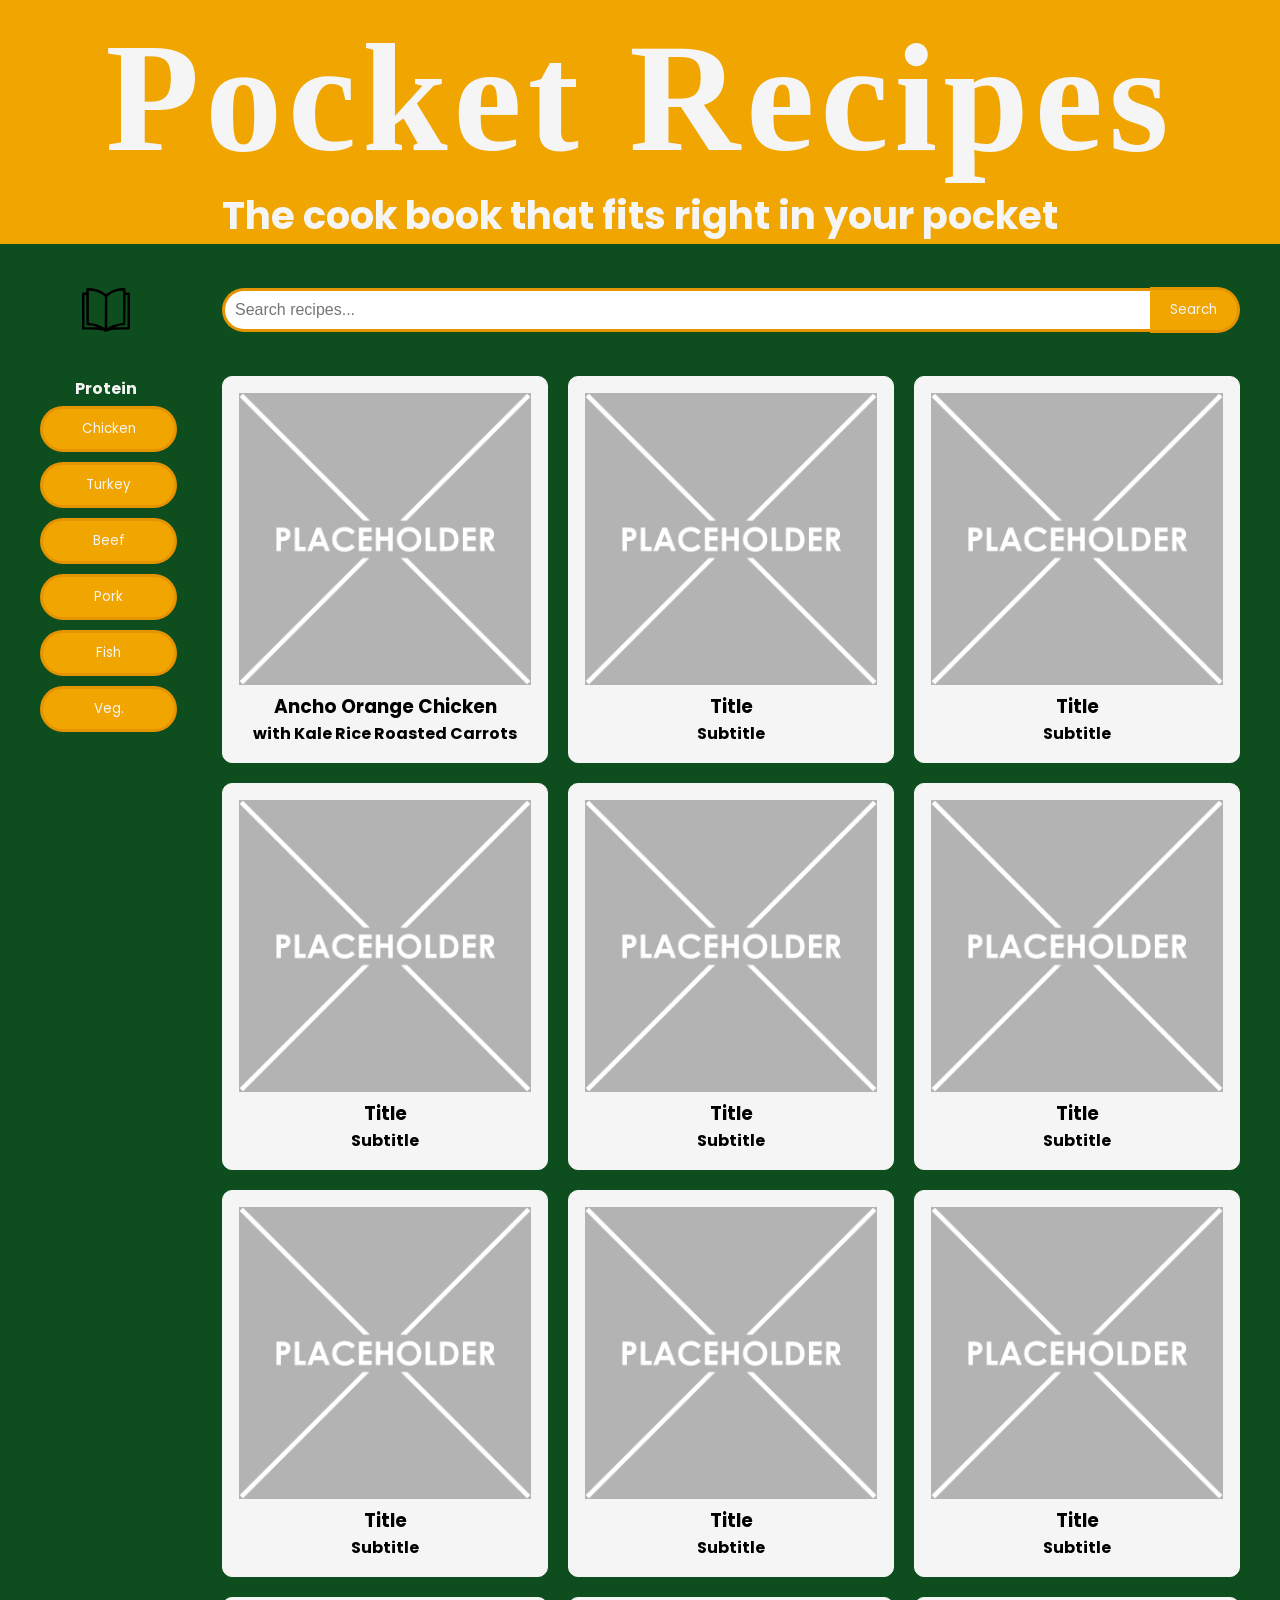
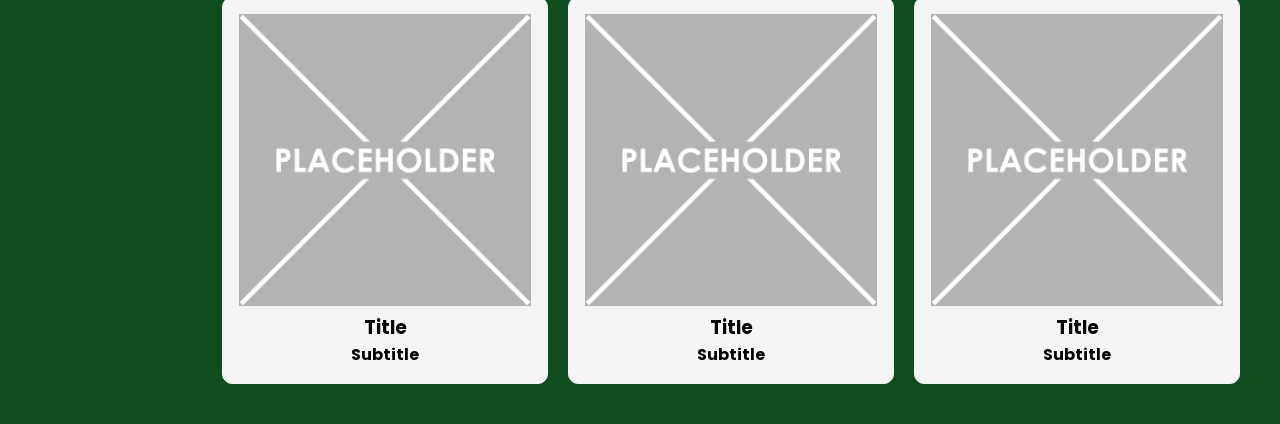
==== index.html @ 2222b702 "Create index.html" ====
<!DOCTYPE html>
<html lang="en">
<head>
    <meta charset="UTF-8">
    <meta name="viewport" content="width=device-width, initial-scale=1.0">
    <title>Pocket Recipes Home Page</title>
    <link href="styles.css" rel="stylesheet" type="text/css"> 
    <link rel="preconnect" href="https://fonts.googleapis.com">
    <link rel="preconnect" href="https://fonts.gstatic.com" crossorigin>
    <link href="https://fonts.googleapis.com/css2?family=Poppins:ital,wght@0,100;0,200;0,300;0,400;0,500;0,600;0,700;0,800;0,900;1,100;1,200;1,300;1,400;1,500;1,600;1,700;1,800;1,900&display=swap" rel="stylesheet">
</head>
<body>
    <div class="hero">
        <div class="hero-text">
            <h1>Pocket Recipes</h1>
            <h2>The cook book that fits right in your pocket</h2>
        </div>
        <!-- <div class="hero-img">
            <img src="" alt="noodles">
        </div> -->
    </div> 

    <div class="search">
        <div class="icon">
            <a href="index.html">
                <img src="assets/logo-icon.svg" alt="cook book icon">
            </a>
        </div>
        <div class="search-bar">
            <input type="text" id="searchInput" placeholder="Search recipes..." />
            <button onclick="performSearch()">Search</button>
            <p id="error-message" style="display: none; color: red;"></p>
        </div>
    </div>
    
    <div class="recipes">
        <div class="filter">           
            <div class="filter-text">
                <p><strong>Protein</strong></p>
            </div>
            <div class="filter-buttons">
                <button type="button">Chicken</button>
                <button type="button">Turkey</button>
                <button type="button">Beef</button>
                <button type="button">Pork</button>
                <button type="button">Fish</button>
                <button type="button">Veg.</button>
            </div>
        </div>
        <div class="items">
            <div class="item-card">
                <img src="assets/placeholder-min.png" alt="">
                <h3>Ancho Orange Chicken</h3>
                <h4>with Kale Rice Roasted Carrots</h4>
            </div>
            <div class="item-card">
                <img src="assets/placeholder-min.png" alt="">
                <h3>Title</h3>
                <h4>Subtitle</h4>
            </div>
            <div class="item-card">
                <img src="assets/placeholder-min.png" alt="">
                <h3>Title</h3>
                <h4>Subtitle</h4>
            </div>
            <div class="item-card">
                <img src="assets/placeholder-min.png" alt="">
                <h3>Title</h3>
                <h4>Subtitle</h4>
            </div>
            <div class="item-card">
                <img src="assets/placeholder-min.png" alt="">
                <h3>Title</h3>
                <h4>Subtitle</h4>
            </div>
            <div class="item-card">
                <img src="assets/placeholder-min.png" alt="">
                <h3>Title</h3>
                <h4>Subtitle</h4>
            </div>
            <div class="item-card">
                <img src="assets/placeholder-min.png" alt="">
                <h3>Title</h3>
                <h4>Subtitle</h4>
            </div>
            <div class="item-card">
                <img src="assets/placeholder-min.png" alt="">
                <h3>Title</h3>
                <h4>Subtitle</h4>
            </div>
            <div class="item-card">
                <img src="assets/placeholder-min.png" alt="">
                <h3>Title</h3>
                <h4>Subtitle</h4>
            </div>
            <div class="item-card">
                <img src="assets/placeholder-min.png" alt="">
                <h3>Title</h3>
                <h4>Subtitle</h4>
            </div>
            <div class="item-card">
                <img src="assets/placeholder-min.png" alt="">
                <h3>Title</h3>
                <h4>Subtitle</h4>
            </div>
            <div class="item-card">
                <img src="assets/placeholder-min.png" alt="">
                <h3>Title</h3>
                <h4>Subtitle</h4>
            </div>
        </div>
    </div>

    <!-- <footer>
        <h3>Fei Young, 2024</h3>
    </footer> -->
    <script src="scripts.js"></script>
</body>
</html>
---- styles.css ----
* {
    margin: 0;
    padding: 0;
    box-sizing: border-box;
}

:root {
    --orange: #f0a500;
    --dark-orange:#e59400; 
    --darker-orange: #c07d00;
    --burnt-orange: #cc7d06;
    --dark-green: #0d4d1e;
    --light-green: #197f34;
}

@font-face {
    font-family: "FFat";
    src: url(/idm232-jy585/fonts/FranxurterTotallyFat-X3G4Z.ttf);
}

@font-face {
    font-family: "FMed";
    src: url(/idm232-jy585/fonts/FranxurterTotallyMedium-gxwjp.ttf);
}

.hero {
    background-color: var(--orange); 
}

.hero-text h1{
    font-family: FMed;
    color: whitesmoke;
    letter-spacing: 6px;
    font-size: 12vw;
    text-align: center;
    padding: 10px 20px 0px 20px;
}

.hero-text h2 {
    font-family: Poppins;
    color: whitesmoke;
    font-size: 3vw;
    text-align: center;
    margin-bottom: 20px;
}

.hero-img {
    position: relative; 
    width: 100%; 
    overflow: visible;
}

.hero-img img {
    width: 110%; 
    height: auto; 
    display: block; 
    margin-left: -4%; 
    stroke: whitesmoke;
    stroke-width: 100%;;
}

body {
    background-color: var(--dark-green);
}

.icon img{
    width: 30%;
    height: auto;
    color: whitesmoke;
    fill: whitesmoke;
}

.icon a {
    display: flex;
    justify-content: center;
    align-items: center;
    margin-left: 20px;
    margin-top: 20px;
    margin-bottom: 20px;
}

.search {
    display: grid;
    grid-template-columns: 15% 85%;
}

.search-bar {
    display: flex;
    justify-content: center;
    align-items: center;
    margin: 20px 40px 20px 30px;
    background-color: var(--dark-green);
}

.search-bar input {
    padding: 10px;
    font-size: 16px;
    border: 3px solid var(--dark-orange);
    border-radius: 30px 0px 0px 30px;
    width: 100%;
    outline: none;
    border-right: none;
}

.search-bar button {
    background-color: var(--orange);
    color: whitesmoke;
    border: 3px solid var(--dark-orange);
    border-left: none;
    border-radius: 0px 30px 30px 0; 
    padding: 10px 20px ;
    cursor: pointer;
    font-family: Poppins;
    outline: none;
}

.search-bar button:hover {
    background-color: var(--dark-orange); 
}

#error-message {
    margin-left: 20px;
    margin-right: 20px;
    font-family: Poppins;
}

.recipes {
    display: grid;
    grid-template-columns: 15% 85%;
}

.filter {
    background-color: var(--dark-green); 
    padding: 20px 0px 20px 20px; 
}

.filter-text {
    font-family: Poppins;
    text-align: center;
    color: whitesmoke;
}

.filter-buttons {
    display: flex;
    flex-direction: column;
    align-items: center;
}

.filter-buttons button {
    background-color: var(--orange);
    border-radius: 30px;
    border: 3px solid var(--dark-orange);
    font-family: Poppins;
    color: whitesmoke;
    width: 80%;
    padding: 10px;
    margin: 5px 0px 5px 5px;
    text-align: center;
}

.filter-buttons button:hover {
    cursor: pointer;
    background-color: var(--dark-orange);
}

.filter-buttons button.active {
    background-color: var(--burnt-orange); 
    border: 4px solid var(--dark-orange); 
}

.items {
    background-color: var(--dark-green); 
    padding: 20px 40px 40px 30px;
    display: grid;
    grid-template-columns: repeat(3, 1fr); 
    gap: 20px;
}

.item-card {
    border: 1px solid whitesmoke;
    background-color: whitesmoke;
    border-radius: 10px;
    padding: 16px;
    text-align: center;
    transition: transform 0.3s ease;
    font-family: Poppins;
}

.item-card:hover {
    transform: scale(1.05);
}

.item-card img {
    width: 100%;
    height: auto;
}
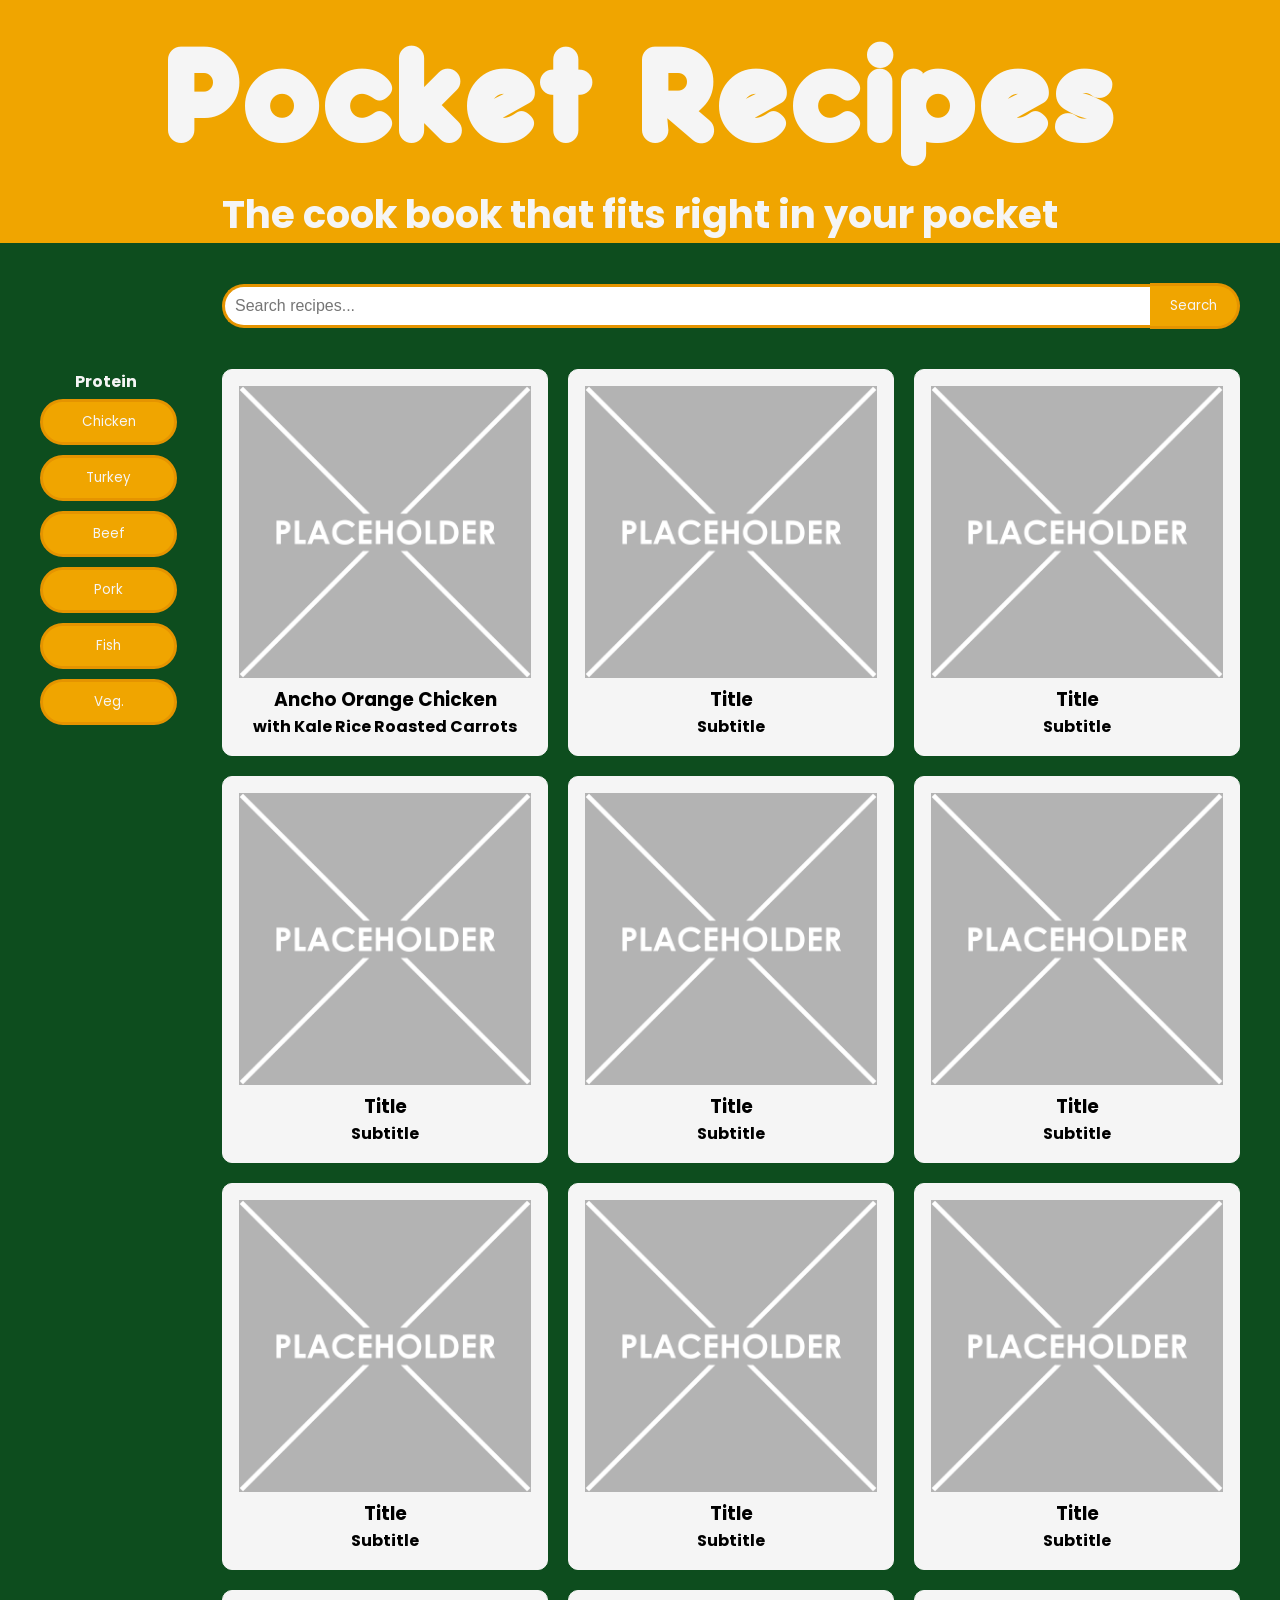
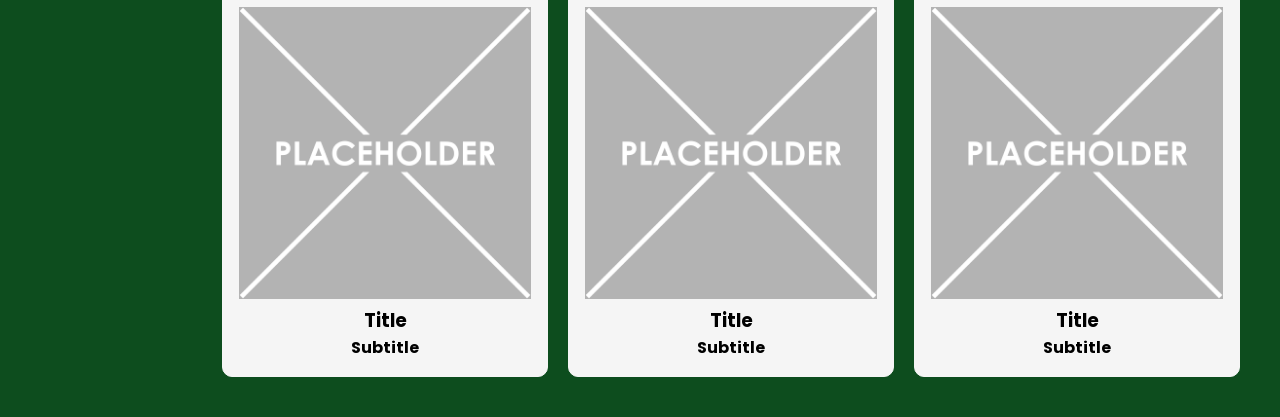
==== commit f67d1d61: "Update styles.css" ====
--- a/index.html
+++ b/index.html
@@ -22,9 +22,9 @@
 
     <div class="search">
         <div class="icon">
-            <a href="index.html">
+            <!-- <a href="index.html">
                 <img src="assets/logo-icon.svg" alt="cook book icon">
-            </a>
+            </a> -->
         </div>
         <div class="search-bar">
             <input type="text" id="searchInput" placeholder="Search recipes..." />
--- a/styles.css
+++ b/styles.css
@@ -15,12 +15,12 @@
 
 @font-face {
     font-family: "FFat";
-    src: url(/idm232-jy585/fonts/FranxurterTotallyFat-X3G4Z.ttf);
+    src: url(fonts/FranxurterTotallyFat-X3G4Z.ttf);
 }
 
 @font-face {
     font-family: "FMed";
-    src: url(/idm232-jy585/fonts/FranxurterTotallyMedium-gxwjp.ttf);
+    src: url(fonts/FranxurterTotallyMedium-gxwjp.ttf);
 }
 
 .hero {
@@ -28,7 +28,7 @@
 }
 
 .hero-text h1{
-    font-family: FMed;
+    font-family: "FMed";
     color: whitesmoke;
     letter-spacing: 6px;
     font-size: 12vw;
@@ -37,7 +37,7 @@
 }
 
 .hero-text h2 {
-    font-family: Poppins;
+    font-family: "Poppins";
     color: whitesmoke;
     font-size: 3vw;
     text-align: center;
@@ -63,7 +63,7 @@
     background-color: var(--dark-green);
 }
 
-.icon img{
+/* .icon img{
     width: 30%;
     height: auto;
     color: whitesmoke;
@@ -77,7 +77,7 @@
     margin-left: 20px;
     margin-top: 20px;
     margin-bottom: 20px;
-}
+} */
 
 .search {
     display: grid;
@@ -110,7 +110,7 @@
     border-radius: 0px 30px 30px 0; 
     padding: 10px 20px ;
     cursor: pointer;
-    font-family: Poppins;
+    font-family: "Poppins";
     outline: none;
 }
 
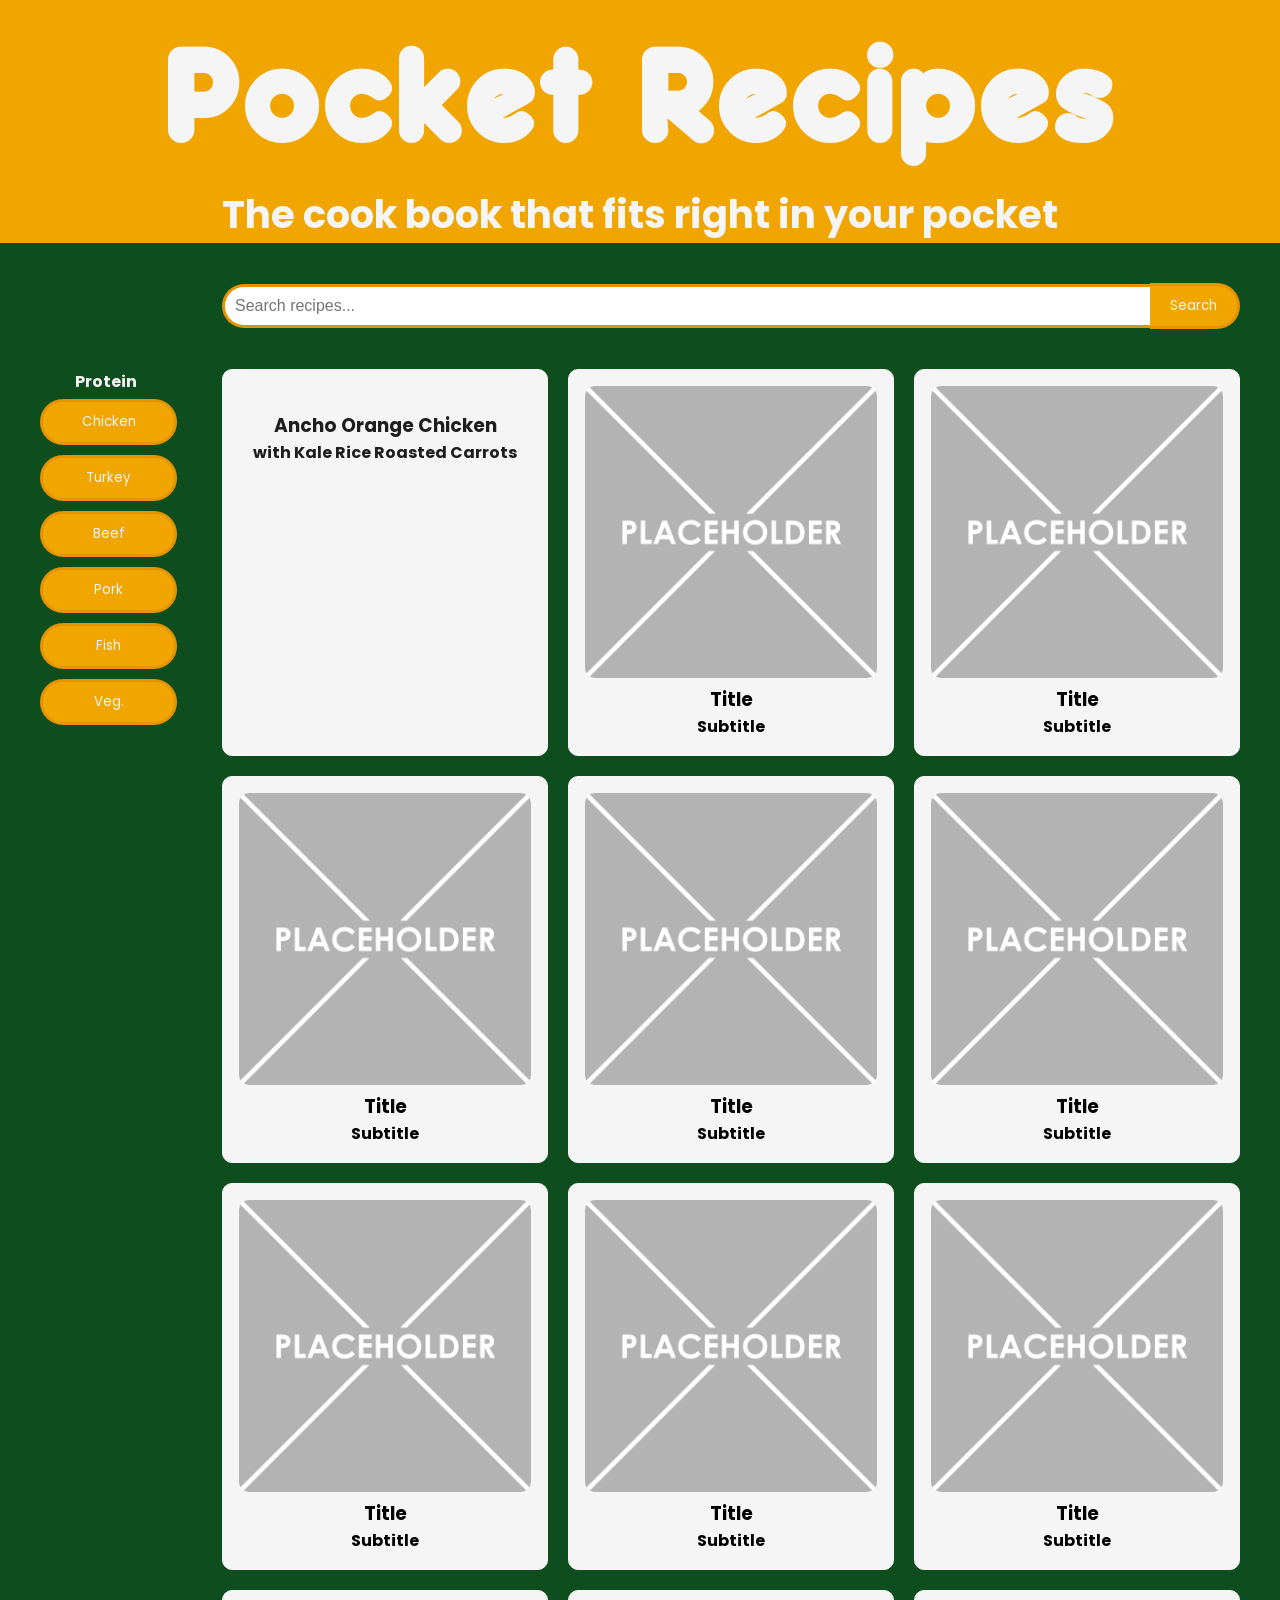
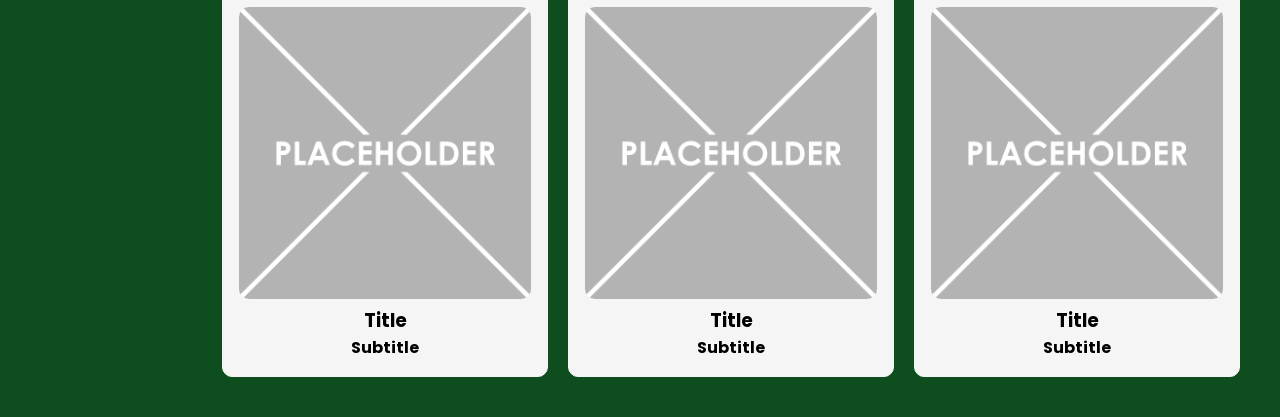
==== commit f90a2231: "Update recipes.html" ====
--- a/index.html
+++ b/index.html
@@ -8,6 +8,7 @@
     <link rel="preconnect" href="https://fonts.googleapis.com">
     <link rel="preconnect" href="https://fonts.gstatic.com" crossorigin>
     <link href="https://fonts.googleapis.com/css2?family=Poppins:ital,wght@0,100;0,200;0,300;0,400;0,500;0,600;0,700;0,800;0,900;1,100;1,200;1,300;1,400;1,500;1,600;1,700;1,800;1,900&display=swap" rel="stylesheet">
+    <link rel="stylesheet" href="https://cdnjs.cloudflare.com/ajax/libs/font-awesome/6.0.0-beta3/css/all.min.css">
 </head>
 <body>
     <div class="hero">
@@ -49,9 +50,11 @@
         </div>
         <div class="items">
             <div class="item-card">
-                <img src="assets/placeholder-min.png" alt="">
-                <h3>Ancho Orange Chicken</h3>
-                <h4>with Kale Rice Roasted Carrots</h4>
+                <a href="recipes.html">
+                    <img src="assets-pt2/images/Recipe_Ancho-Orange_Chicken_with_Kale_Rice_Roasted_Carrots/0101_FPP_Chicken-Rice_97338_WEB_SQ_hi_res.jpg" alt="">
+                    <h3>Ancho Orange Chicken</h3>
+                    <h4>with Kale Rice Roasted Carrots</h4>
+                </a>
             </div>
             <div class="item-card">
                 <img src="assets/placeholder-min.png" alt="">
--- a/styles.css
+++ b/styles.css
@@ -11,6 +11,7 @@
     --burnt-orange: #cc7d06;
     --dark-green: #0d4d1e;
     --light-green: #197f34;
+    --off-black: #1e1e1e;
 }
 
 @font-face {
@@ -44,7 +45,7 @@
     margin-bottom: 20px;
 }
 
-.hero-img {
+/* .hero-img {
     position: relative; 
     width: 100%; 
     overflow: visible;
@@ -57,6 +58,22 @@
     margin-left: -4%; 
     stroke: whitesmoke;
     stroke-width: 100%;;
+} */
+
+header {
+    padding: 40px 40px 20px 40px;
+    font-family: "FMed";
+    letter-spacing: 6px;
+}
+
+header a {
+    transition: transform 0.3s ease;
+    text-decoration: none;
+    color: whitesmoke;
+}
+
+header a:hover {
+    transform: scale(1.05);
 }
 
 body {
@@ -78,6 +95,10 @@
     margin-top: 20px;
     margin-bottom: 20px;
 } */
+
+.home {
+    
+}
 
 .search {
     display: grid;
@@ -193,10 +214,117 @@
 .item-card img {
     width: 100%;
     height: auto;
-}
-
-
-
-
-
-
+    border-radius: 10px;
+}
+
+.item-card a {
+    text-decoration: none;
+    color: var(--off-black);
+}
+
+.recipes-content {
+    color:var(--off-black);
+    margin: 0px 40px 20px 40px;
+    display: grid;
+    grid-template-columns: 1fr 1fr;
+    gap: 20px;
+    align-items: center;
+}
+
+.recipes-info {
+    background-color: var(--orange);
+    border-radius: 20px;
+    padding: 20px;
+}
+
+.recipes-info h2{
+    font-family: "FMed";
+    letter-spacing: 6px;
+}
+
+.recipes-info h3{
+    font-family: "FMed";
+    letter-spacing: 6px;
+}
+
+.recipes-info p {
+    font-family: "Poppins";
+    margin-top: 10px;
+}
+
+.recipes-img {
+    display: flex;
+    justify-content: center;
+}
+
+.recipes-img img {
+    max-width: 100%; /*might want to make smaller later*/
+    height: auto;
+    border-radius: 20px;
+}
+
+.info {
+    margin-top: 20px;
+}
+
+@media (max-width: 768px) {
+    .recipes-content {
+        grid-template-columns: 1fr; /* Stacks into one column on smaller screens */
+    }
+}
+
+.ingredients-content {
+    display: grid;
+    grid-template-columns: 1fr 1fr; 
+    gap: 20px; 
+    align-items: center; 
+    margin: 20px 40px 20px 40px;
+    font-family: "Poppins";
+}
+
+.ingredients-img img {
+    max-width: 100%; 
+    height: auto;
+}
+
+.ingredients-list {
+    color: whitesmoke;
+    text-align: center;
+}
+
+.ingredients-list h2 {
+    font-family: "Fmed";
+    letter-spacing: 6px;
+    margin-bottom: 10px;
+}
+
+@media (max-width: 768px) {
+    .ingredients-content {
+        grid-template-columns: 1fr; /* Stacks into one column on smaller screens */
+    }
+}
+
+.back-button {
+    display: flex;
+    align-items: center;
+    cursor: pointer;
+    padding: 40px;
+    padding-top: 0px;
+}
+
+.back-button span {
+    margin-left: 10px;
+    font-family: "Poppins";
+}
+
+.back-button a {
+    text-decoration: none;
+    color: whitesmoke;
+}
+
+
+
+
+
+
+
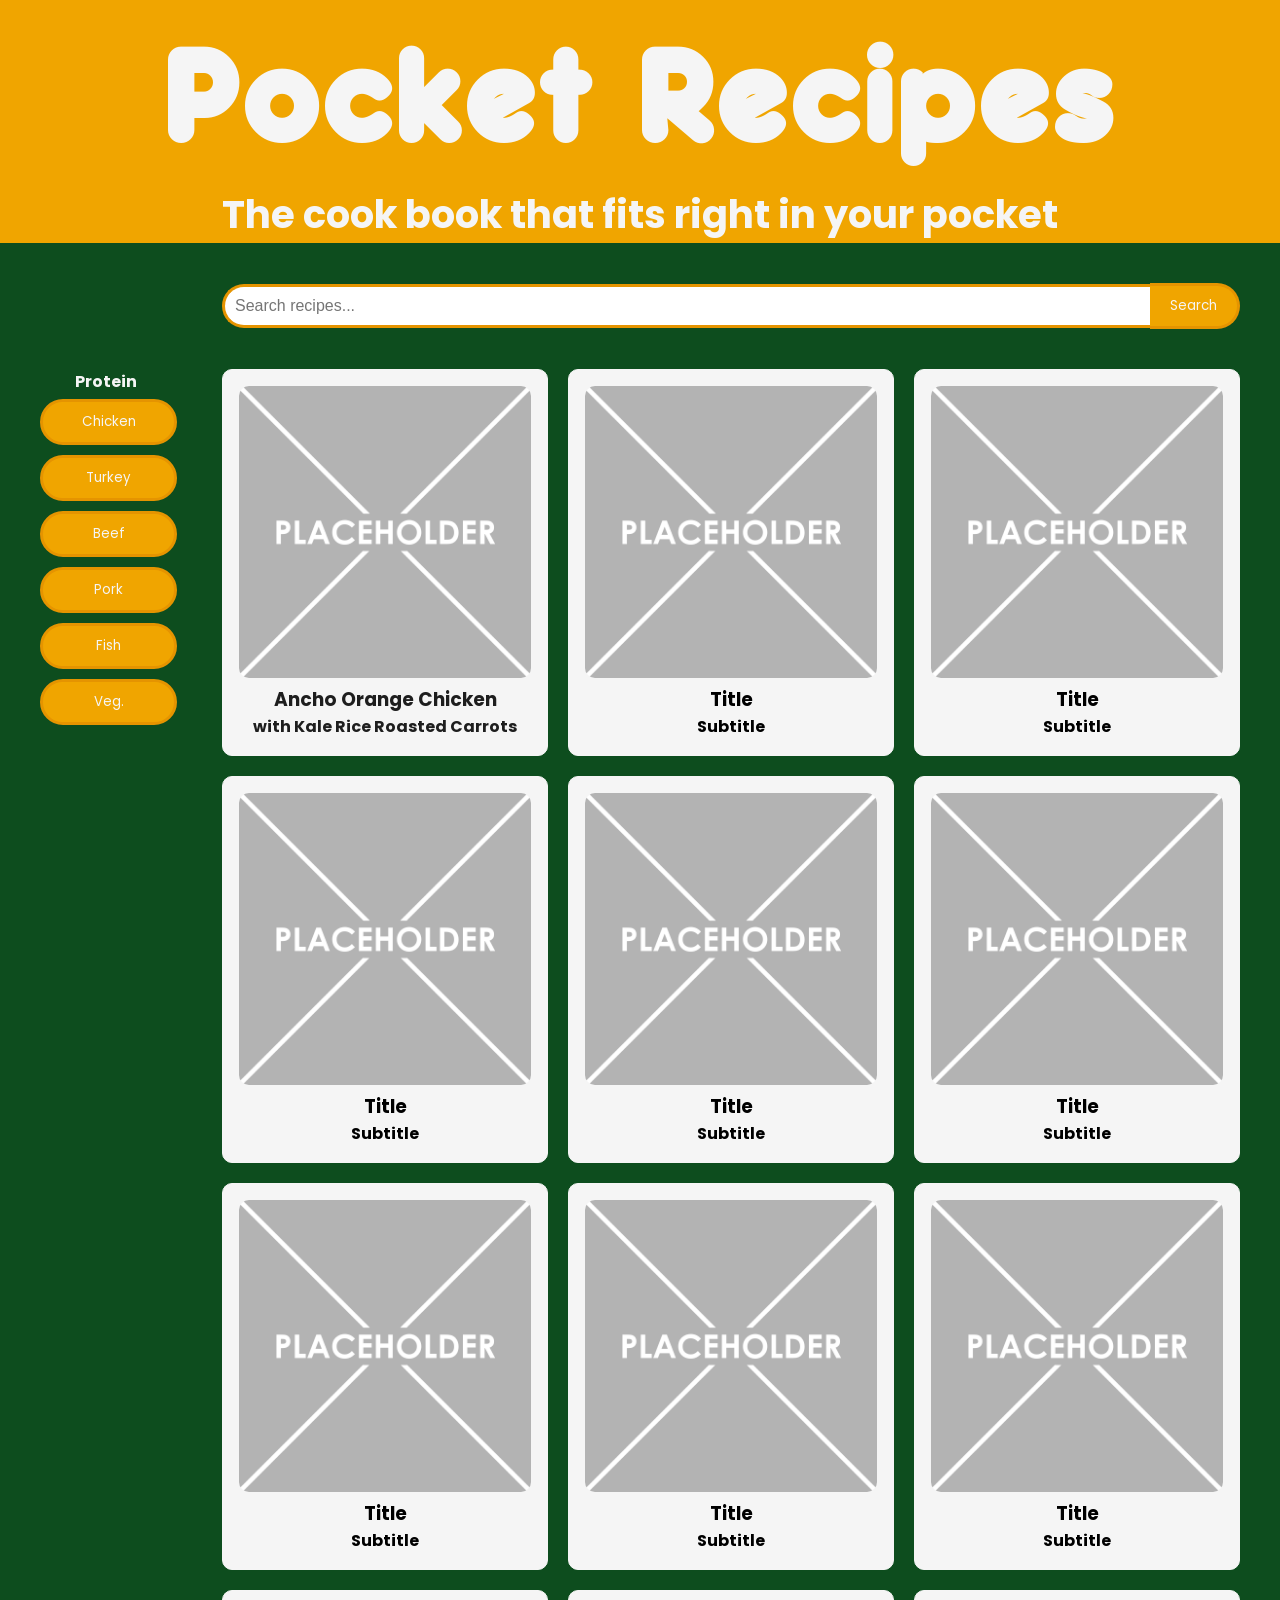
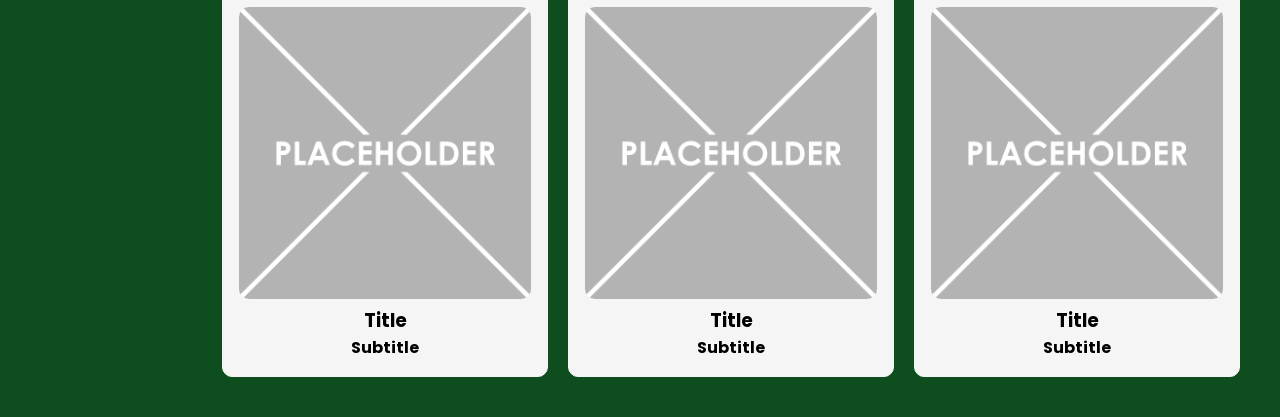
==== commit db971560: "Add placeholder imgs" ====
--- a/index.html
+++ b/index.html
@@ -51,63 +51,64 @@
         <div class="items">
             <div class="item-card">
                 <a href="recipes.html">
-                    <img src="assets-pt2/images/Recipe_Ancho-Orange_Chicken_with_Kale_Rice_Roasted_Carrots/0101_FPP_Chicken-Rice_97338_WEB_SQ_hi_res.jpg" alt="">
+                    <!-- <img src="assets-pt2/images/Recipe_Ancho-Orange_Chicken_with_Kale_Rice_Roasted_Carrots/0101_FPP_Chicken-Rice_97338_WEB_SQ_hi_res.jpg" alt=""> -->
+                    <img src="assets/placeholder-min.png" alt="placeholder">
                     <h3>Ancho Orange Chicken</h3>
                     <h4>with Kale Rice Roasted Carrots</h4>
                 </a>
             </div>
             <div class="item-card">
-                <img src="assets/placeholder-min.png" alt="">
+                <img src="assets/placeholder-min.png" alt="placeholder">
                 <h3>Title</h3>
                 <h4>Subtitle</h4>
             </div>
             <div class="item-card">
-                <img src="assets/placeholder-min.png" alt="">
+                <img src="assets/placeholder-min.png" alt="placeholder">
                 <h3>Title</h3>
                 <h4>Subtitle</h4>
             </div>
             <div class="item-card">
-                <img src="assets/placeholder-min.png" alt="">
+                <img src="assets/placeholder-min.png" alt="placeholder">
                 <h3>Title</h3>
                 <h4>Subtitle</h4>
             </div>
             <div class="item-card">
-                <img src="assets/placeholder-min.png" alt="">
+                <img src="assets/placeholder-min.png" alt="placeholder">
                 <h3>Title</h3>
                 <h4>Subtitle</h4>
             </div>
             <div class="item-card">
-                <img src="assets/placeholder-min.png" alt="">
+                <img src="assets/placeholder-min.png" alt="placeholder">
                 <h3>Title</h3>
                 <h4>Subtitle</h4>
             </div>
             <div class="item-card">
-                <img src="assets/placeholder-min.png" alt="">
+                <img src="assets/placeholder-min.png" alt="placeholder">
                 <h3>Title</h3>
                 <h4>Subtitle</h4>
             </div>
             <div class="item-card">
-                <img src="assets/placeholder-min.png" alt="">
+                <img src="assets/placeholder-min.png" alt="placeholder">
                 <h3>Title</h3>
                 <h4>Subtitle</h4>
             </div>
             <div class="item-card">
-                <img src="assets/placeholder-min.png" alt="">
+                <img src="assets/placeholder-min.png" alt="placeholder">
                 <h3>Title</h3>
                 <h4>Subtitle</h4>
             </div>
             <div class="item-card">
-                <img src="assets/placeholder-min.png" alt="">
+                <img src="assets/placeholder-min.png" alt="placeholder">
                 <h3>Title</h3>
                 <h4>Subtitle</h4>
             </div>
             <div class="item-card">
-                <img src="assets/placeholder-min.png" alt="">
+                <img src="assets/placeholder-min.png" alt="placeholder">
                 <h3>Title</h3>
                 <h4>Subtitle</h4>
             </div>
             <div class="item-card">
-                <img src="assets/placeholder-min.png" alt="">
+                <img src="assets/placeholder-min.png" alt="placeholder">
                 <h3>Title</h3>
                 <h4>Subtitle</h4>
             </div>
--- a/styles.css
+++ b/styles.css
@@ -285,6 +285,7 @@
 .ingredients-img img {
     max-width: 100%; 
     height: auto;
+    border-radius: 20px;
 }
 
 .ingredients-list {
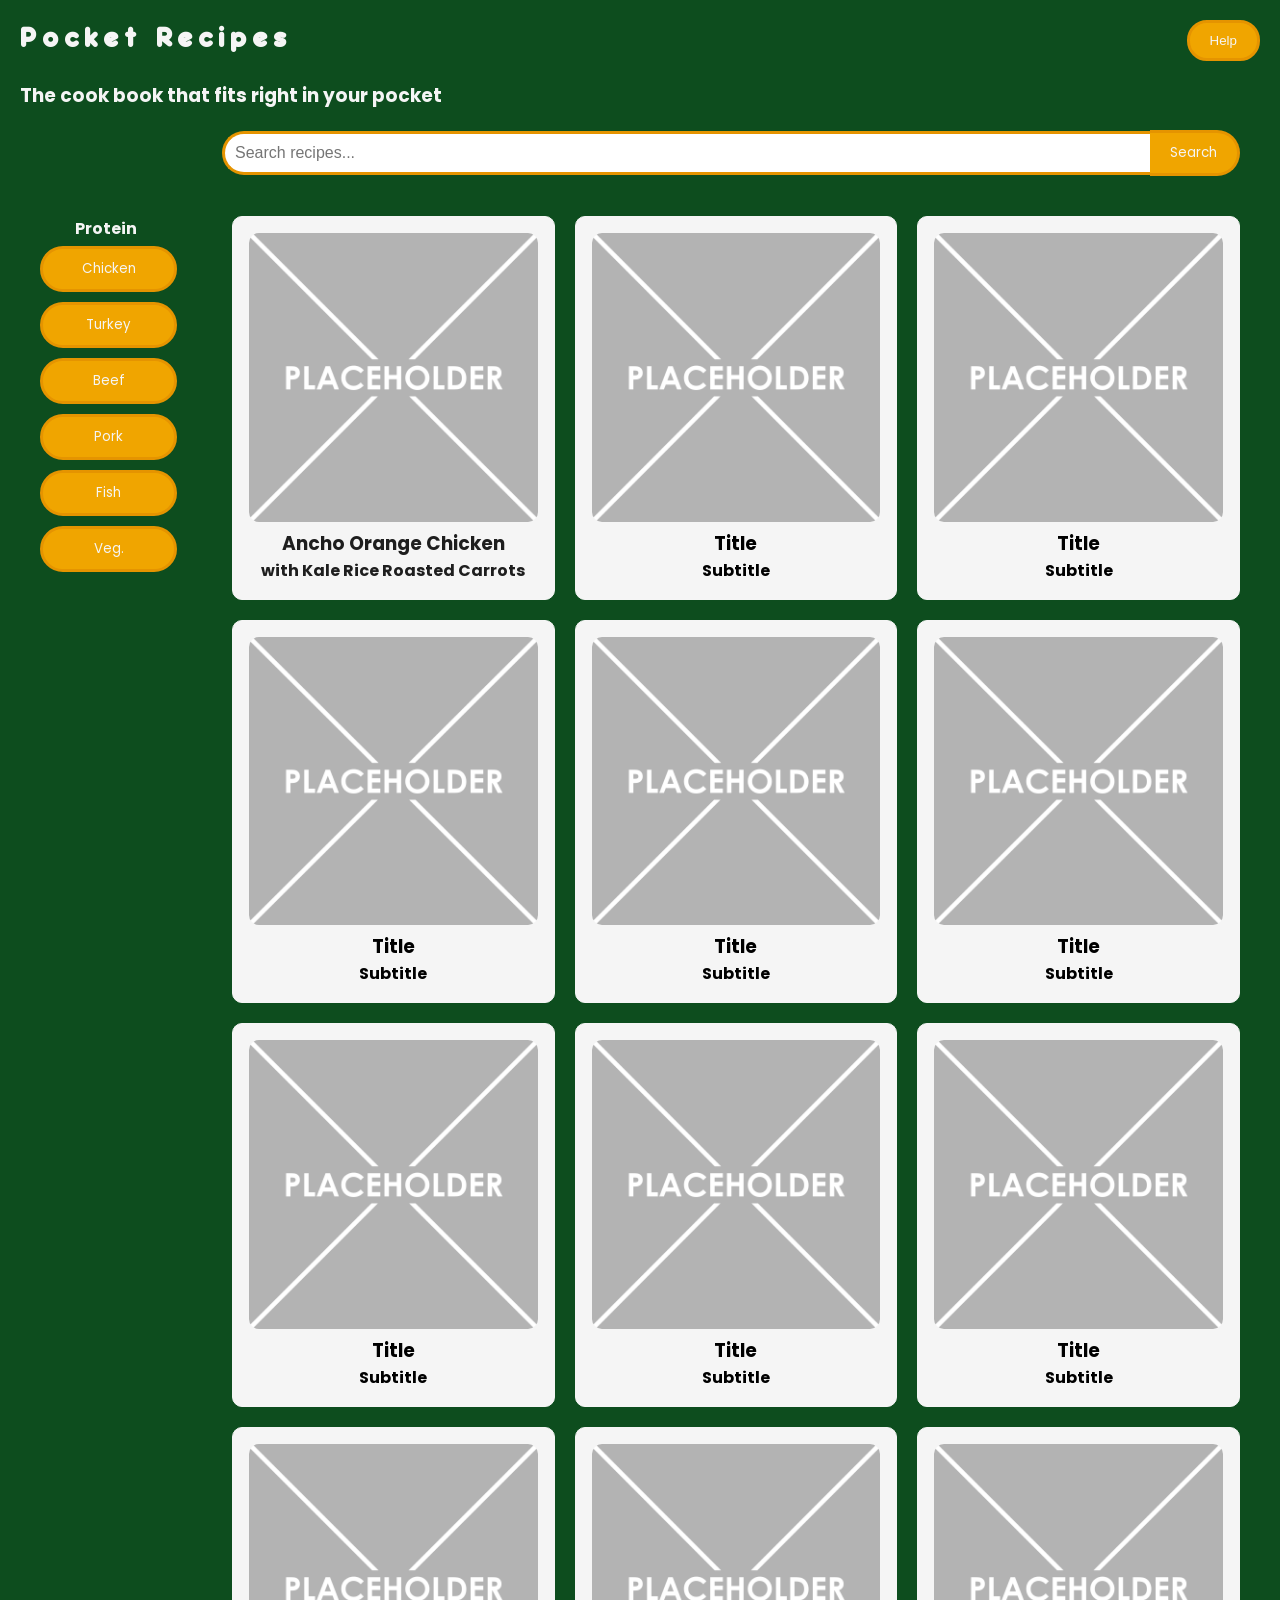
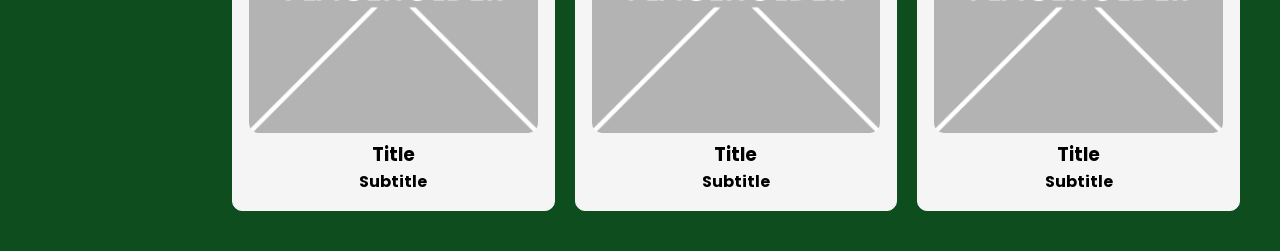
==== commit c9bbef02: "Add help page" ====
--- a/index.html
+++ b/index.html
@@ -13,14 +13,21 @@
 <body>
     <div class="hero">
         <div class="hero-text">
-            <h1>Pocket Recipes</h1>
-            <h2>The cook book that fits right in your pocket</h2>
+            <a href="index.html">
+                <h1>Pocket Recipes</h1>
+            </a>
         </div>
-        <!-- <div class="hero-img">
-            <img src="" alt="noodles">
-        </div> -->
+        <div class="help">
+            <a href="help.html">
+                <button>Help</button>    
+            </a>
+        </div>
     </div> 
 
+    <div class="statement">
+        <h3>The cook book that fits right in your pocket</h3>
+    </div>
+    
     <div class="search">
         <div class="icon">
             <!-- <a href="index.html">
--- a/styles.css
+++ b/styles.css
@@ -25,24 +25,45 @@
 }
 
 .hero {
-    background-color: var(--orange); 
+    background-color: var(--dark-green); 
+    display: grid;
+    grid-template-columns: 1fr 1fr;
 }
 
 .hero-text h1{
     font-family: "FMed";
     color: whitesmoke;
     letter-spacing: 6px;
-    font-size: 12vw;
-    text-align: center;
-    padding: 10px 20px 0px 20px;
-}
-
-.hero-text h2 {
-    font-family: "Poppins";
-    color: whitesmoke;
-    font-size: 3vw;
-    text-align: center;
-    margin-bottom: 20px;
+    padding: 20px;
+}
+
+.hero-text a  {
+    text-decoration: none;
+}
+
+.statement {
+    font-family: "Poppins";
+    color: whitesmoke;
+    padding-left: 20px;
+}
+
+.help {
+    text-align: right;
+    padding: 20px;
+    font-family: "Poppins";
+}
+
+.help button {
+    padding: 10px 20px;
+    border-radius: 20px;
+    color: whitesmoke;
+    background-color: var(--orange);
+    border: 3px solid var(--dark-orange);
+}
+
+.help button:hover {
+    cursor: pointer;
+    background-color: var(--dark-orange);
 }
 
 /* .hero-img {
@@ -139,6 +160,19 @@
     background-color: var(--dark-orange); 
 }
 
+@media (max-width: 768px) {
+    .search {
+        display: flex;
+        flex-direction: column;
+        align-items: center;
+    }
+
+    .search-bar {
+        width: 90%; 
+        justify-content: center; 
+    }
+}
+
 #error-message {
     margin-left: 20px;
     margin-right: 20px;
@@ -189,9 +223,29 @@
     border: 4px solid var(--dark-orange); 
 }
 
+@media (max-width: 768px) {
+    .recipes {
+
+        grid-template-columns: 1fr; 
+        grid-template-areas: 
+            "filter"
+            "items"; /* Filter at the top, items below */
+    }
+
+    .filter {
+        order: -1; /* Moves the filter section to the top */
+        padding-right: 20px;
+    }
+    
+    .items {
+        order: 1; /* Items stay below the filter */
+        padding-left: 40px;
+    }
+}
+
 .items {
     background-color: var(--dark-green); 
-    padding: 20px 40px 40px 30px;
+    padding: 20px 40px 40px 40px;
     display: grid;
     grid-template-columns: repeat(3, 1fr); 
     gap: 20px;
@@ -222,8 +276,20 @@
     color: var(--off-black);
 }
 
+@media (max-width: 1024px) and (min-width: 768px) {
+    .items {
+        grid-template-columns: repeat(2, 1fr); 
+    }
+}
+
+@media (max-width: 768px) {
+    .items {
+        grid-template-columns: 1fr; 
+    }
+}
+
 .recipes-content {
-    color:var(--off-black);
+    color:whitesmoke;
     margin: 0px 40px 20px 40px;
     display: grid;
     grid-template-columns: 1fr 1fr;
@@ -232,7 +298,6 @@
 }
 
 .recipes-info {
-    background-color: var(--orange);
     border-radius: 20px;
     padding: 20px;
 }
@@ -260,7 +325,7 @@
 .recipes-img img {
     max-width: 100%; /*might want to make smaller later*/
     height: auto;
-    border-radius: 20px;
+    border-radius: 10px;
 }
 
 .info {
@@ -269,7 +334,7 @@
 
 @media (max-width: 768px) {
     .recipes-content {
-        grid-template-columns: 1fr; /* Stacks into one column on smaller screens */
+        grid-template-columns: 1fr; 
     }
 }
 
@@ -285,7 +350,7 @@
 .ingredients-img img {
     max-width: 100%; 
     height: auto;
-    border-radius: 20px;
+    border-radius: 10px;
 }
 
 .ingredients-list {
@@ -301,7 +366,34 @@
 
 @media (max-width: 768px) {
     .ingredients-content {
-        grid-template-columns: 1fr; /* Stacks into one column on smaller screens */
+        grid-template-columns: 1fr; 
+    }
+}
+
+.steps {
+    display: grid;
+    grid-template-columns: 1fr 1fr; 
+    gap: 20px; 
+    margin: 20px 40px 40px 40px; 
+    font-family: "Poppins";
+}
+
+.steps-card {
+    border: 1px solid #ccc; 
+    padding: 15px;
+    border-radius: 10px; 
+    background-color: #f9f9f9;
+}
+
+.steps-card img {
+    max-width: 100%;
+    height: auto;
+    border-radius: 10px; 
+}
+
+@media (max-width: 768px) {
+    .steps {
+        grid-template-columns: 1fr;
     }
 }
 
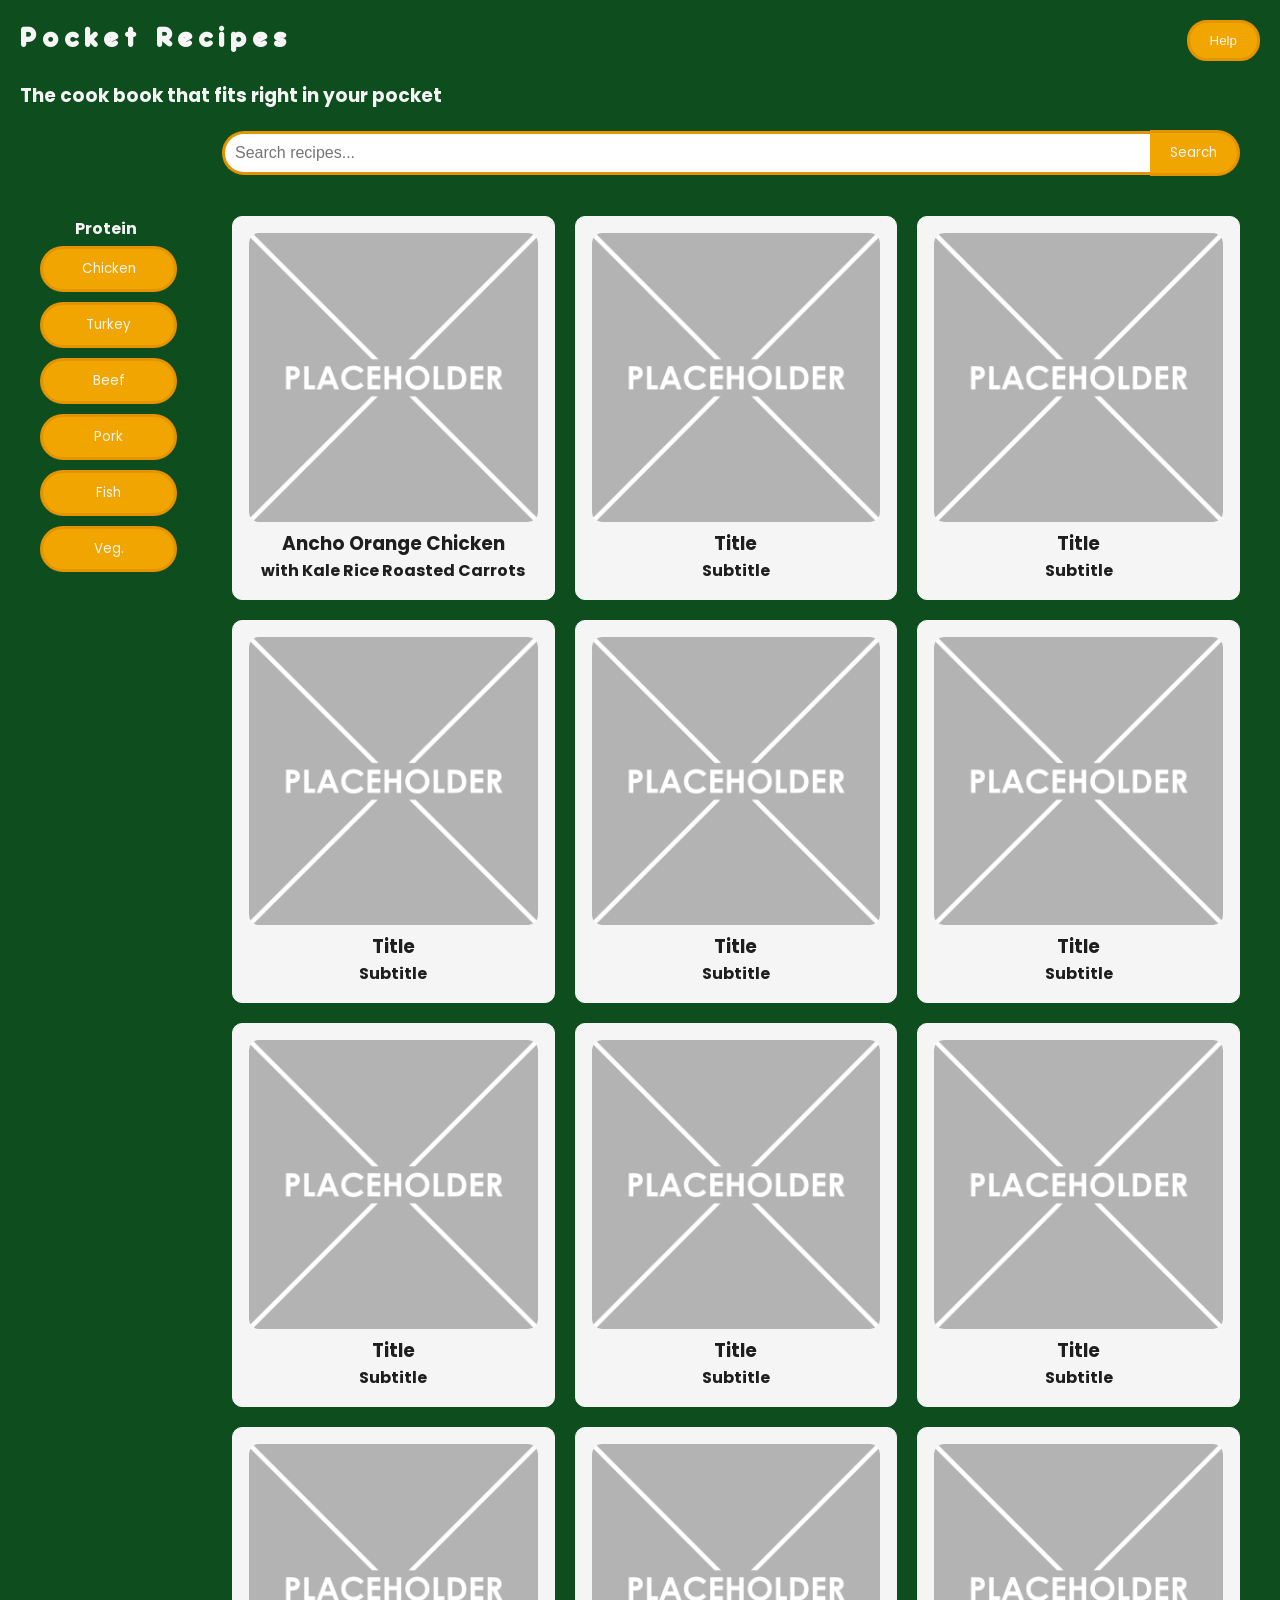
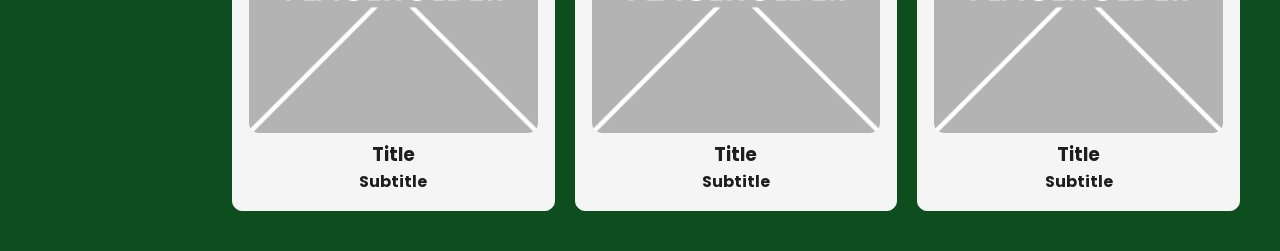
==== commit b7f25451: "Update index.html" ====
--- a/index.html
+++ b/index.html
@@ -65,59 +65,81 @@
                 </a>
             </div>
             <div class="item-card">
-                <img src="assets/placeholder-min.png" alt="placeholder">
-                <h3>Title</h3>
-                <h4>Subtitle</h4>
+                <a href="recipes.html">
+                    <img src="assets/placeholder-min.png" alt="placeholder">
+                    <h3>Title</h3>
+                    <h4>Subtitle</h4>
+                </a>
             </div>
             <div class="item-card">
-                <img src="assets/placeholder-min.png" alt="placeholder">
-                <h3>Title</h3>
-                <h4>Subtitle</h4>
+                <a href="recipes.html">
+                    <img src="assets/placeholder-min.png" alt="placeholder">
+                    <h3>Title</h3>
+                    <h4>Subtitle</h4>
+                </a>
             </div>
             <div class="item-card">
-                <img src="assets/placeholder-min.png" alt="placeholder">
-                <h3>Title</h3>
-                <h4>Subtitle</h4>
+                <a href="recipes.html">
+                    <img src="assets/placeholder-min.png" alt="placeholder">
+                    <h3>Title</h3>
+                    <h4>Subtitle</h4>
+                </a>
             </div>
             <div class="item-card">
-                <img src="assets/placeholder-min.png" alt="placeholder">
-                <h3>Title</h3>
-                <h4>Subtitle</h4>
+                <a href="recipes.html">
+                    <img src="assets/placeholder-min.png" alt="placeholder">
+                    <h3>Title</h3>
+                    <h4>Subtitle</h4>
+                </a>
             </div>
             <div class="item-card">
-                <img src="assets/placeholder-min.png" alt="placeholder">
-                <h3>Title</h3>
-                <h4>Subtitle</h4>
+                <a href="recipes.html">
+                    <img src="assets/placeholder-min.png" alt="placeholder">
+                    <h3>Title</h3>
+                    <h4>Subtitle</h4>
+                </a>
             </div>
             <div class="item-card">
-                <img src="assets/placeholder-min.png" alt="placeholder">
-                <h3>Title</h3>
-                <h4>Subtitle</h4>
+                <a href="recipes.html">
+                    <img src="assets/placeholder-min.png" alt="placeholder">
+                    <h3>Title</h3>
+                    <h4>Subtitle</h4>
+                </a>
             </div>
             <div class="item-card">
-                <img src="assets/placeholder-min.png" alt="placeholder">
-                <h3>Title</h3>
-                <h4>Subtitle</h4>
+                <a href="recipes.html">
+                    <img src="assets/placeholder-min.png" alt="placeholder">
+                    <h3>Title</h3>
+                    <h4>Subtitle</h4>
+                </a>
             </div>
             <div class="item-card">
-                <img src="assets/placeholder-min.png" alt="placeholder">
-                <h3>Title</h3>
-                <h4>Subtitle</h4>
+                <a href="recipes.html">
+                    <img src="assets/placeholder-min.png" alt="placeholder">
+                    <h3>Title</h3>
+                    <h4>Subtitle</h4>
+                </a>
             </div>
             <div class="item-card">
-                <img src="assets/placeholder-min.png" alt="placeholder">
-                <h3>Title</h3>
-                <h4>Subtitle</h4>
+                <a href="recipes.html">
+                    <img src="assets/placeholder-min.png" alt="placeholder">
+                    <h3>Title</h3>
+                    <h4>Subtitle</h4>
+                </a>
             </div>
             <div class="item-card">
-                <img src="assets/placeholder-min.png" alt="placeholder">
-                <h3>Title</h3>
-                <h4>Subtitle</h4>
+                <a href="recipes.html">
+                    <img src="assets/placeholder-min.png" alt="placeholder">
+                    <h3>Title</h3>
+                    <h4>Subtitle</h4>
+                </a>
             </div>
             <div class="item-card">
-                <img src="assets/placeholder-min.png" alt="placeholder">
-                <h3>Title</h3>
-                <h4>Subtitle</h4>
+                <a href="recipes.html">
+                    <img src="assets/placeholder-min.png" alt="placeholder">
+                    <h3>Title</h3>
+                    <h4>Subtitle</h4>
+                </a>
             </div>
         </div>
     </div>
--- a/styles.css
+++ b/styles.css
@@ -402,6 +402,7 @@
     align-items: center;
     cursor: pointer;
     padding: 40px;
+    padding-bottom: 20px;
     padding-top: 0px;
 }
 
@@ -415,9 +416,33 @@
     color: whitesmoke;
 }
 
-
-
-
-
-
-
+.help-content {
+    margin: 0px 40px;
+    color: whitesmoke;
+}
+
+.help-content li {
+    font-family: "Poppins";
+}
+
+.help-content h3 {
+    font-family: "Poppins";
+    margin-top: 20px;
+}
+
+.help-content h2 {
+    font-family: "FMed";
+    letter-spacing: 6px;
+    padding-bottom: 10px;
+}
+
+.help-content li {
+    margin: 20px 40px;
+}
+
+
+
+
+
+
+
